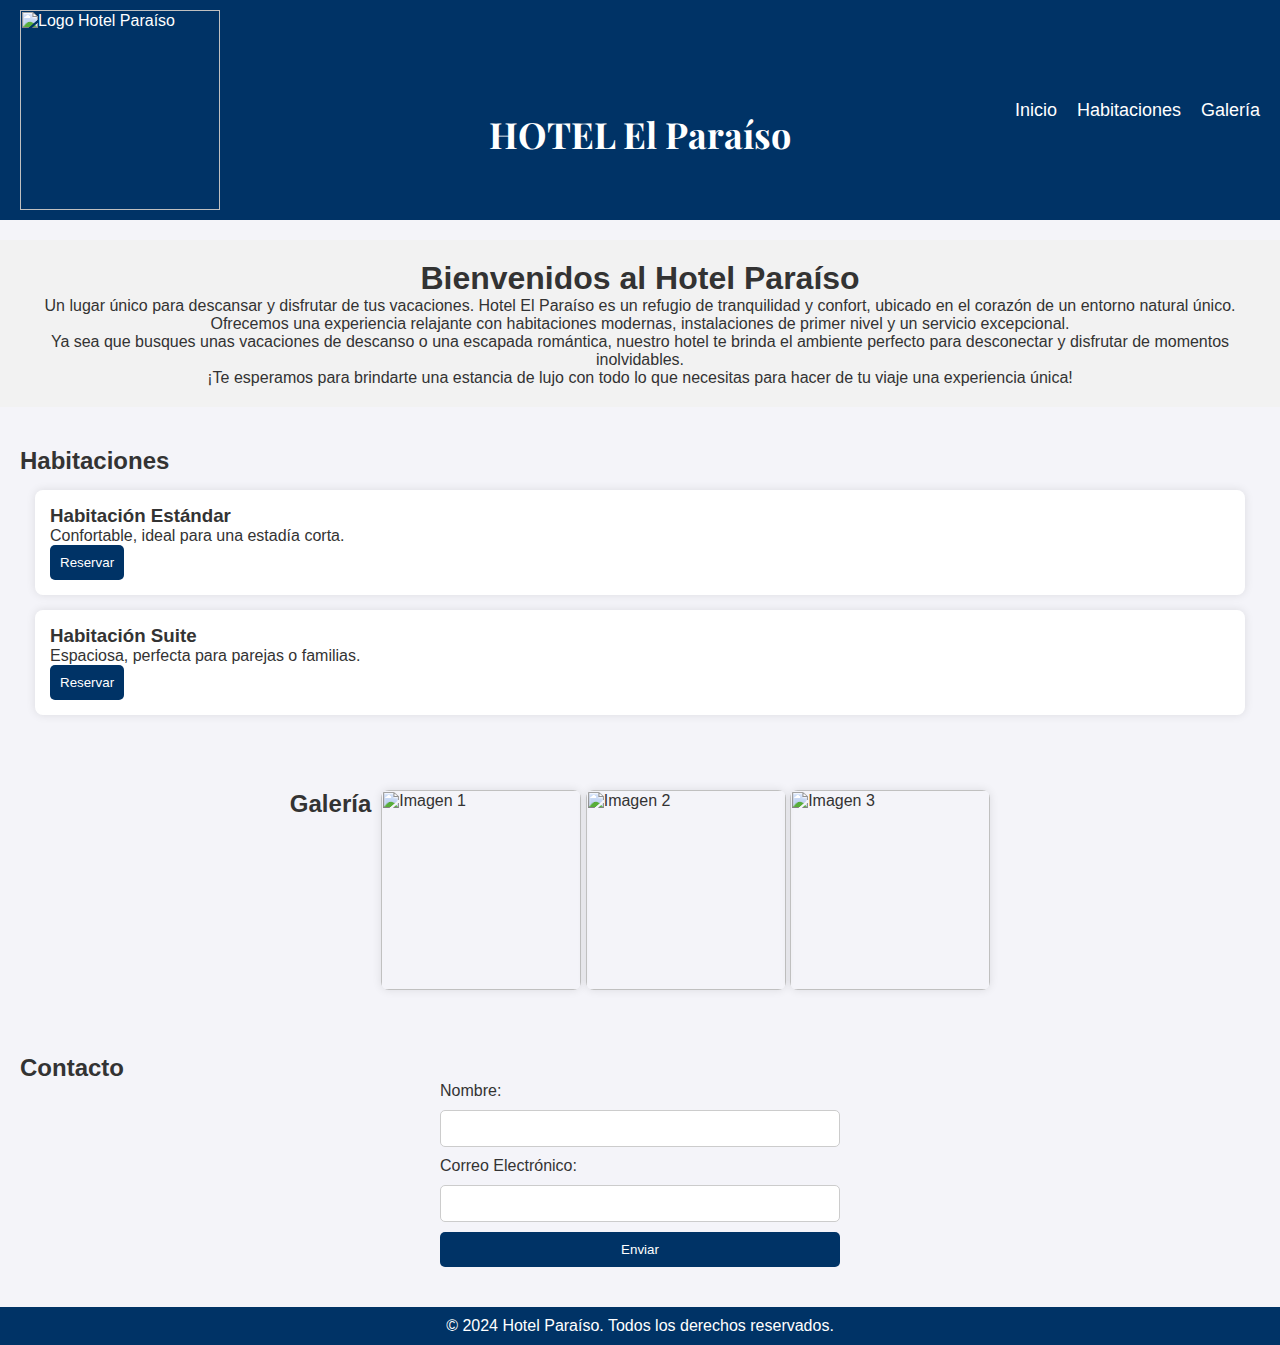
==== index.html @ cf527409 "Add files via upload" ====
<link href="https://fonts.googleapis.com/css2?family=Playfair+Display:wght@700&display=swap" rel="stylesheet">
  
  <link rel="stylesheet" href="styles.css">
</head>
<body>
  <header>
    <div class="logo-container">
      <img src="https://via.placeholder.com/150x50" alt="Logo Hotel Paraíso" id="logo">
    </div>
    <div class="hotel-name"> 
      <h1>HOTEL El Paraíso</h1>
    </div>
    <nav>
      <ul>
        <li><a href="index.html#inicio">Inicio</a></li>
        <li><a href="./habitaciones/habitaciones.html">Habitaciones</a></li>
        <li><a href="./Galeria/galeria.html">Galería</a></li>
      </ul>
    </nav>
  </header>

  <section id="inicio">
    <h1>Bienvenidos al Hotel Paraíso</h1>
    <p>Un lugar único para descansar y disfrutar de tus vacaciones.
      Hotel El Paraíso es un refugio de tranquilidad y confort, ubicado en el corazón de un entorno natural único. <br> Ofrecemos una experiencia relajante con habitaciones modernas, instalaciones de primer nivel y un servicio excepcional. <br> Ya sea que busques unas vacaciones de descanso o una escapada romántica, nuestro hotel te brinda el ambiente perfecto para desconectar y disfrutar de momentos inolvidables. <br> ¡Te esperamos para brindarte una estancia de lujo con todo lo que necesitas para hacer de tu viaje una experiencia única!
    </p>
  </section>

  <section id="habitaciones">
    <h2>Habitaciones</h2>
    <div class="room">
      <h3>Habitación Estándar</h3>
      <p>Confortable, ideal para una estadía corta.</p>
      <button onclick="reservar('Estándar')">Reservar</button>
    </div>
    <div class="room">
      <h3>Habitación Suite</h3>
      <p>Espaciosa, perfecta para parejas o familias.</p>
      <button onclick="reservar('Suite')">Reservar</button>
    </div>
  </section>

  <section id="galeria">
    <h2>Galería</h2>
    <div class="gallery">
      <img src="https://via.placeholder.com/200" alt="Imagen 1">
      <img src="https://via.placeholder.com/200" alt="Imagen 2">
      <img src="https://via.placeholder.com/200" alt="Imagen 3">
    </div>
  </section>

  <section id="contacto">
    <h2>Contacto</h2>
    <form id="formulario-contacto">
      <label for="nombre">Nombre:</label>
      <input type="text" id="nombre" required>
      <label for="email">Correo Electrónico:</label>
      <input type="email" id="email" required>
      <button type="submit">Enviar</button>
    </form>
  </section>

  <footer>
    <p>&copy; 2024 Hotel Paraíso. Todos los derechos reservados.</p>
  </footer>

  <script src="script.js"></script>
</body>
</html>
---- styles.css ----
* {
  margin: 0;
  padding: 0;
  box-sizing: border-box;
}

body {
  font-family: Arial, sans-serif;
  background-color: #f4f4f9;
  color: #333;
}

header {
  display: flex;
  align-items: center;  /* Centrado vertical */
  justify-content: space-between;
  background-color: #003366;
  color: white;
  padding: 10px 20px;
  position: relative;  /* Necesario para centrar el título */
}

.logo-container {
  flex: 1;
}

#logo {
  width: 200px; /* Establecer el ancho a 300px */
  height: 200px; /* Establecer la altura a 300px */
  object-fit: cover; /* Asegura que la imagen no se deforme */
}

.hotel-name h1 {
  font-family: 'Playfair Display', serif; /* Usamos la fuente elegante */
  font-weight: 700; /* Aseguramos que el texto sea grueso */
  font-size: 36px; /* Tamaño grande para el nombre del hotel */
  color: white; /* El color del texto será blanco */
  text-align: center; /* Centrado horizontal */
  position: absolute; /* Posicionamos el texto en el encabezado */
  left: 50%; /* Centramos horizontalmente */
  transform: translateX(-50%); /* Aseguramos que quede perfectamente centrado */
}

nav ul {
  list-style-type: none;
  display: flex;
  gap: 20px;
}

nav ul li {
  margin: 0;
}

nav ul li a {
  color: white;
  text-decoration: none;
  font-size: 18px;
}

section {
  padding: 20px;
  margin: 20px 0;
}

#inicio {
  text-align: center;
  background-color: #f2f2f2;
}

.room {
  background-color: #fff;
  padding: 15px;
  margin: 15px;
  border-radius: 8px;
  box-shadow: 0 0 10px rgba(0, 0, 0, 0.1);
}

.room button {
  background-color: #003366;
  color: white;
  padding: 10px;
  border: none;
  cursor: pointer;
  border-radius: 5px;
}

.room button:hover {
  background-color: #0055a5;
}

#galeria {
  display: flex;
  justify-content: center;
  gap: 10px;
}

#galeria img {
  width: 200px;
  border-radius: 8px;
  box-shadow: 0 0 10px rgba(0, 0, 0, 0.1);
}

form {
  display: flex;
  flex-direction: column;
  gap: 10px;
  max-width: 400px;
  margin: 0 auto;
}

form input {
  padding: 10px;
  border-radius: 5px;
  border: 1px solid #ccc;
}

form button {
  background-color: #003366;
  color: white;
  padding: 10px;
  border: none;
  border-radius: 5px;
  cursor: pointer;
}

form button:hover {
  background-color: #0055a5;
}

footer {
  text-align: center;
  background-color: #003366;
  color: white;
  padding: 10px;
}

/* Estilos para el modal */
.modal {
  display: none;
  position: fixed;
  z-index: 1;
  left: 0;
  top: 0;
  width: 100%;
  height: 100%;
  overflow: auto;
  background-color: rgba(0, 0, 0, 0.4);
}

.modal-content {
  background-color: #fff;
  margin: 10% auto;
  padding: 20px;
  border-radius: 10px;
  width: 300px;
  text-align: center;
}

.modal-content h3 {
  margin-bottom: 15px;
}

.modal-content form {
  display: flex;
  flex-direction: column;
}

.modal-content form input {
  margin-bottom: 10px;
}

.modal-content button {
  margin-top: 10px;
  background-color: #003366;
  color: white;
}

.modal-content button:hover {
  background-color: #0055a5;
}
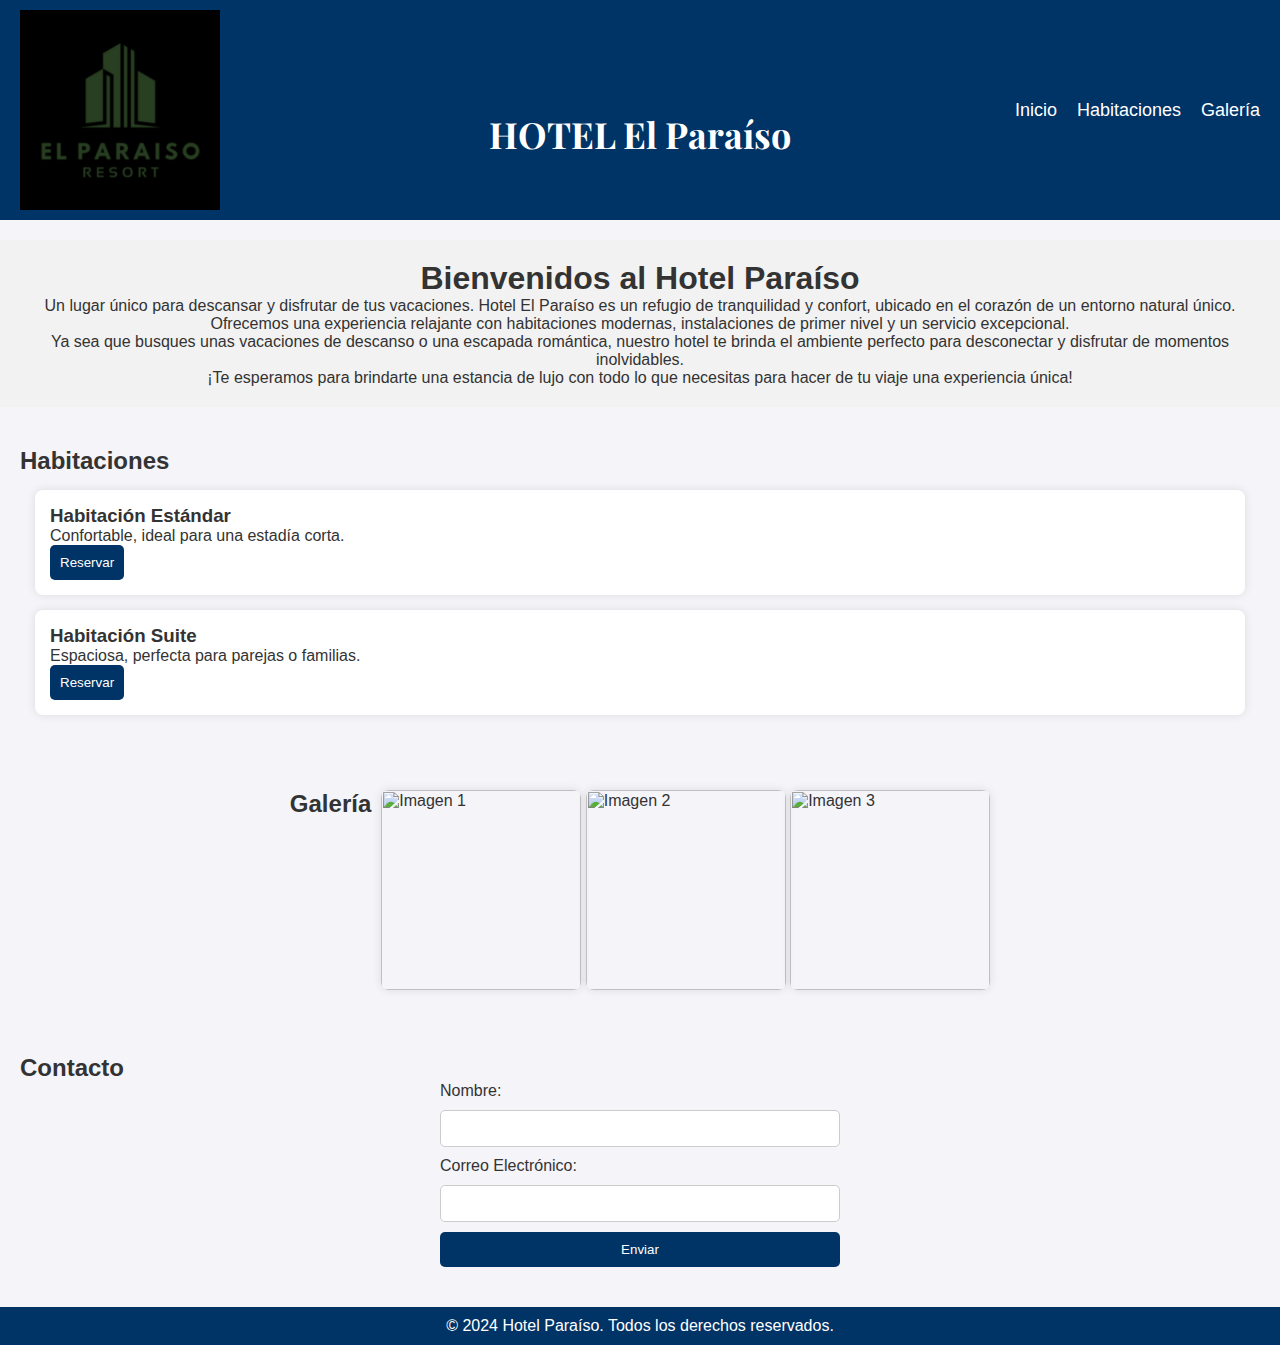
==== commit 52e1719e: "Update index.html" ====
--- a/index.html
+++ b/index.html
@@ -6,7 +6,7 @@
 <body>
   <header>
     <div class="logo-container">
-      <img src="https://via.placeholder.com/150x50" alt="Logo Hotel Paraíso" id="logo">
+      <img src="LOGO.png" alt="Logo Hotel Paraíso" id="logo">
     </div>
     <div class="hotel-name"> 
       <h1>HOTEL El Paraíso</h1>
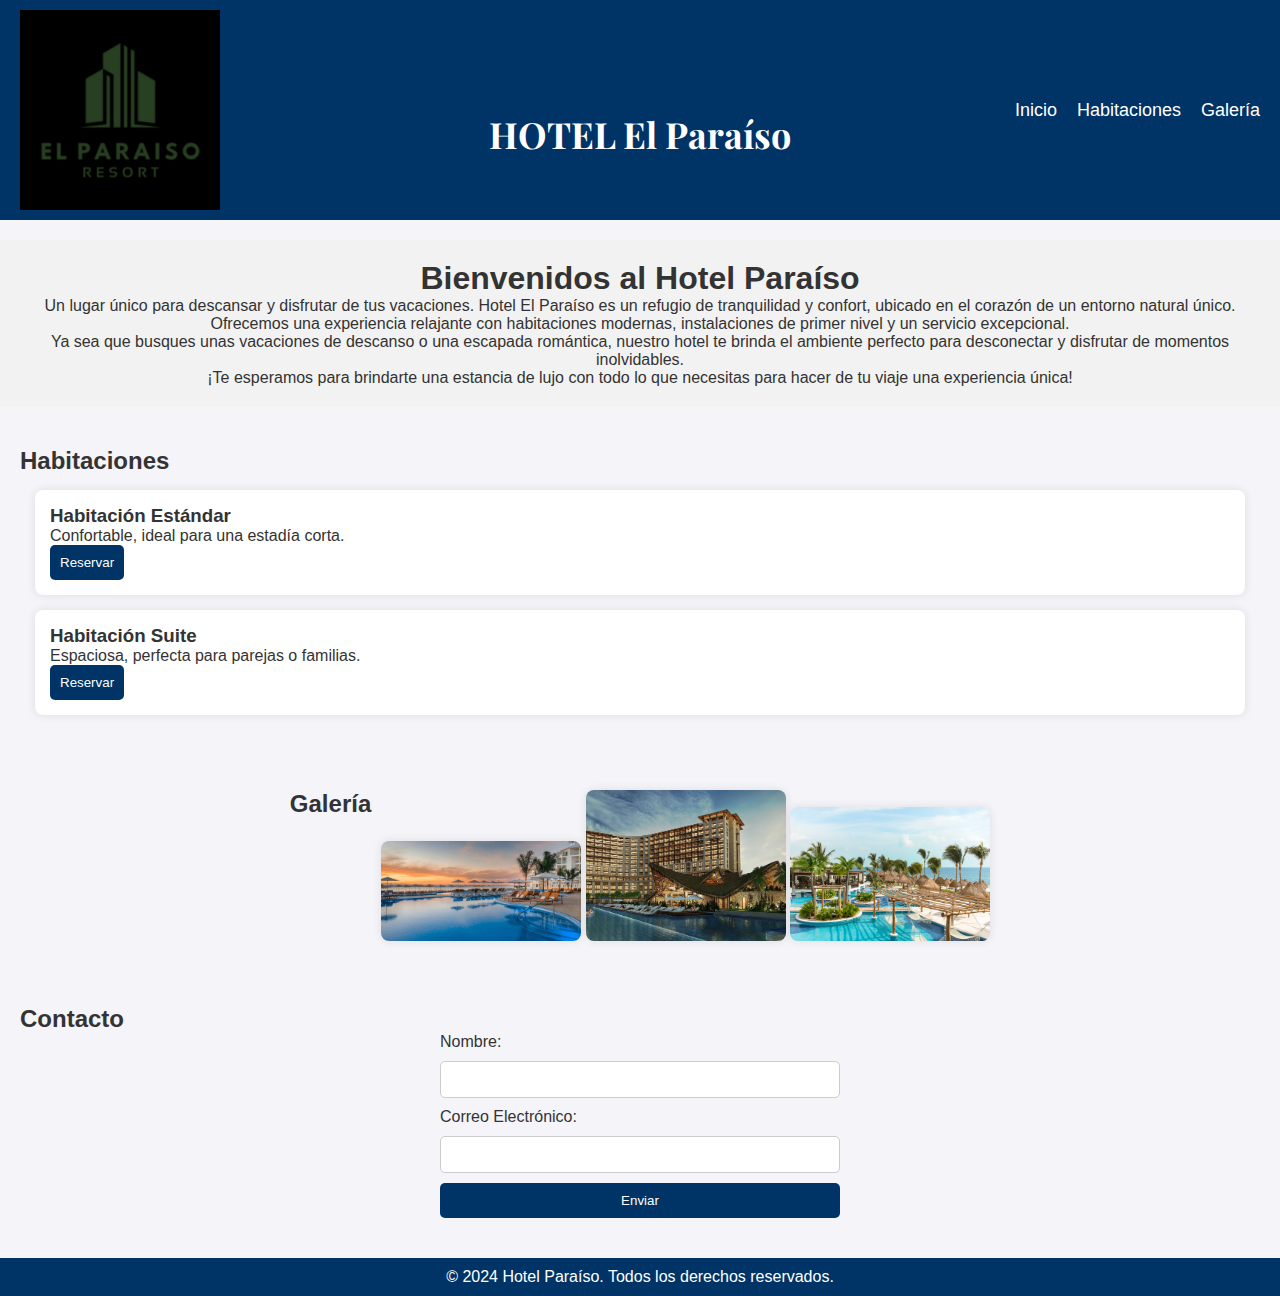
==== commit 79dd0df2: "Update index.html" ====
--- a/index.html
+++ b/index.html
@@ -6,7 +6,7 @@
 <body>
   <header>
     <div class="logo-container">
-      <img src="LOGO.png" alt="Logo Hotel Paraíso" id="logo">
+      <img src="./LOGO.png" alt="Logo Hotel Paraíso" id="logo">
     </div>
     <div class="hotel-name"> 
       <h1>HOTEL El Paraíso</h1>
@@ -44,9 +44,9 @@
   <section id="galeria">
     <h2>Galería</h2>
     <div class="gallery">
-      <img src="https://via.placeholder.com/200" alt="Imagen 1">
-      <img src="https://via.placeholder.com/200" alt="Imagen 2">
-      <img src="https://via.placeholder.com/200" alt="Imagen 3">
+      <img src="./FOTO1.webp" alt="Imagen 1">
+      <img src="./FOTO2.webp" alt="Imagen 2">
+      <img src="./FOTO3.jpg" alt="Imagen 3">
     </div>
   </section>
 
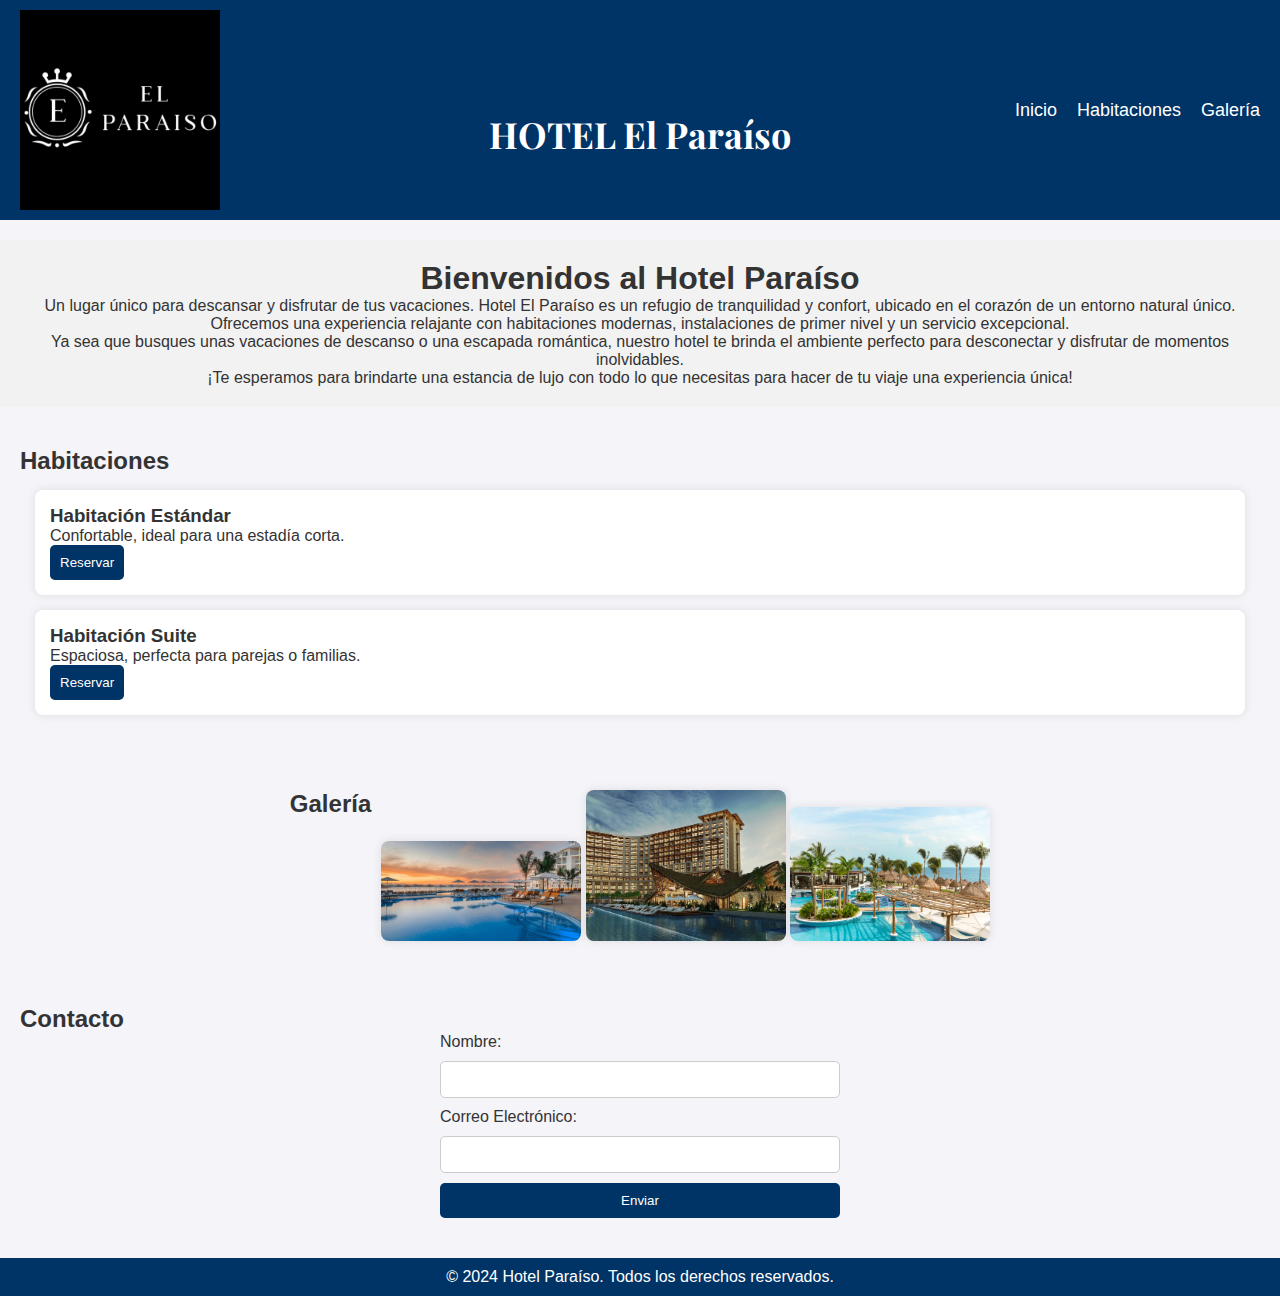
==== commit a799ffbd: "Update index.html" ====
--- a/index.html
+++ b/index.html
@@ -1,4 +1,3 @@
-
 <link href="https://fonts.googleapis.com/css2?family=Playfair+Display:wght@700&display=swap" rel="stylesheet">
   
   <link rel="stylesheet" href="styles.css">
@@ -6,7 +5,7 @@
 <body>
   <header>
     <div class="logo-container">
-      <img src="./LOGO.png" alt="Logo Hotel Paraíso" id="logo">
+      <img src="./logo.png" alt="Logo Hotel Paraíso" id="logo">
     </div>
     <div class="hotel-name"> 
       <h1>HOTEL El Paraíso</h1>
